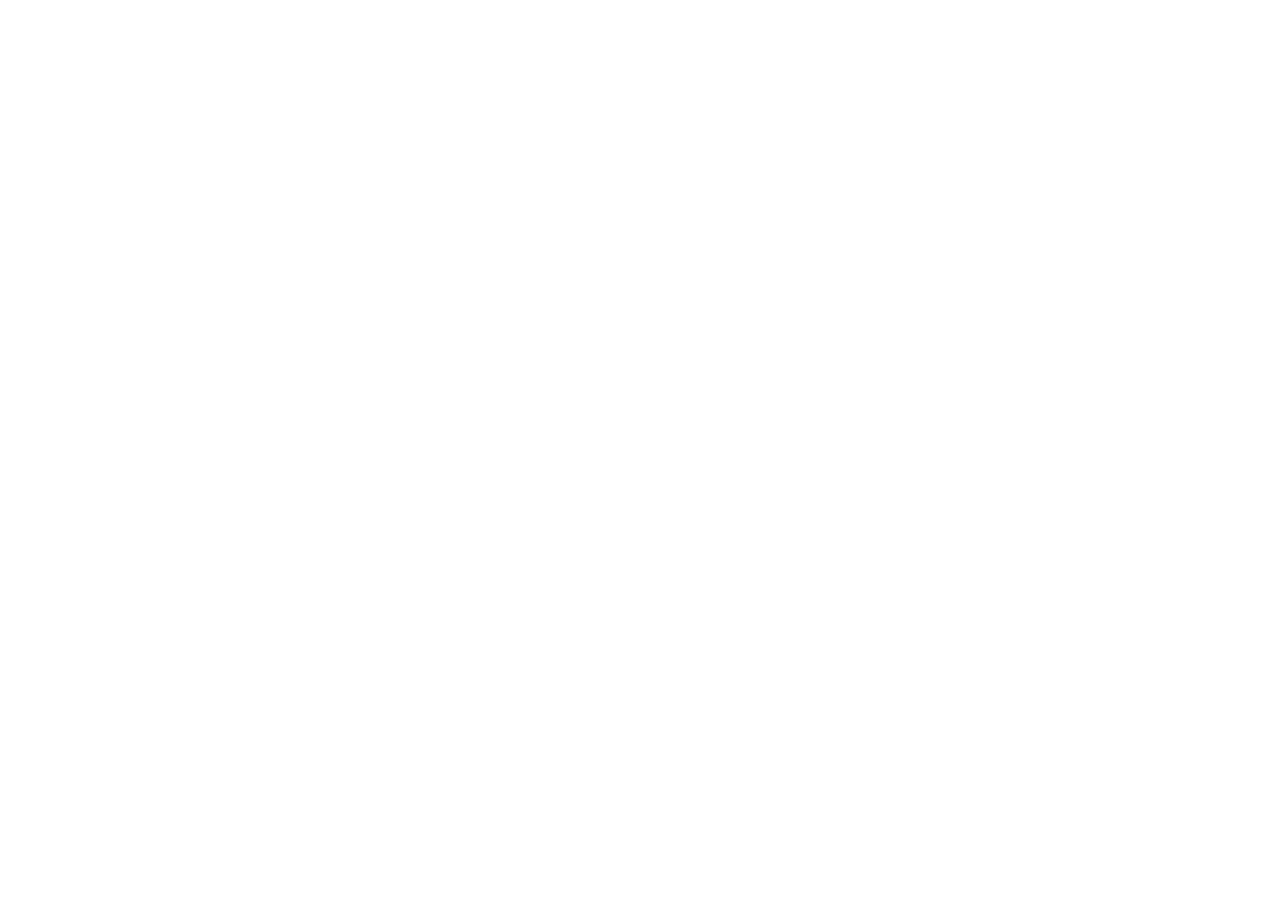
==== src/main/resources/static/index.html @ 495d6cb6 "Lab11 solved" ====
<!DOCTYPE HTML>
<html>
<head>
    <title>Getting Started: Serving Web Content</title>
    <meta http-equiv="Content-Type" content="text/html; charset=UTF-8" />
    <script th:text=""
</head>
<body>
<p>Get your Message => <a href="/hello">here</a></p>
<p>Capitalize your Name => <a href="/capitalize">Go</a> </p>
</body>
</html>
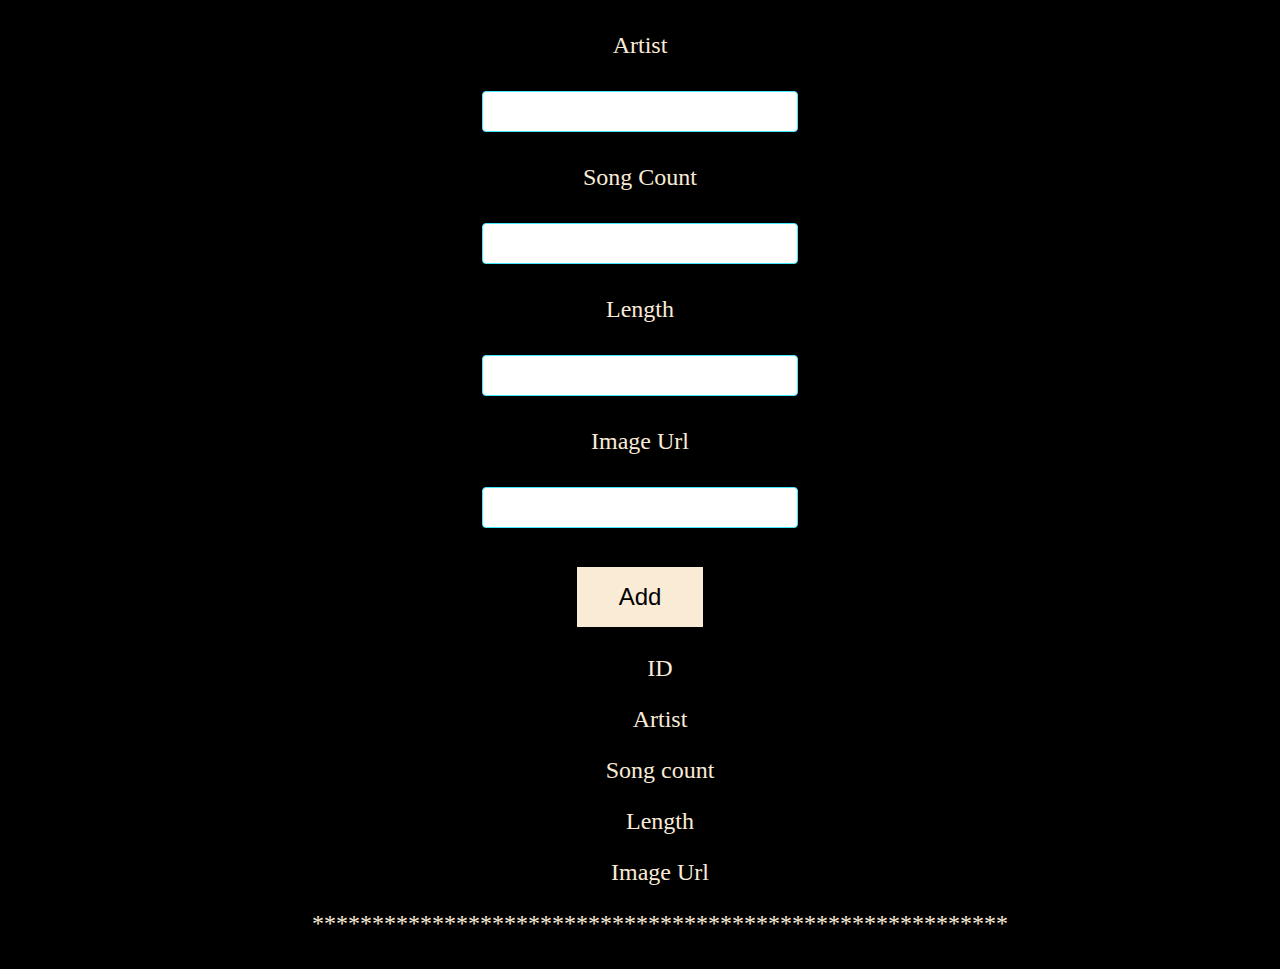
==== commit 2753257d: "Lab12 solved" ====
--- a/src/main/resources/static/index.html
+++ b/src/main/resources/static/index.html
@@ -1,12 +1,38 @@
-<!DOCTYPE HTML>
-<html>
+<!doctype html>
+<html lang="en" xmlns="http://www.w3.org/1999/xhtml"
+      xmlns:th="http://thymeleaf.org">
 <head>
-    <title>Getting Started: Serving Web Content</title>
-    <meta http-equiv="Content-Type" content="text/html; charset=UTF-8" />
-    <script th:text=""
+    <meta charset="UTF-8">
+    <meta name="viewport"
+          content="width=device-width, user-scalable=no, initial-scale=1.0, maximum-scale=1.0, minimum-scale=1.0">
+    <meta http-equiv="X-UA-Compatible" content="ie=edge">
+    <title>All Albums</title>
+    <script th:src="@{/script.js}"></script>
+    <link rel="stylesheet" href="CSS/style.css">
 </head>
-<body>
-<p>Get your Message => <a href="/hello">here</a></p>
-<p>Capitalize your Name => <a href="/capitalize">Go</a> </p>
+<body id="indexForm">
+
+<form action="/addAlbum" method="post" >
+
+    <div id="boxes">
+    <p>Artist</p>
+    <input type="text" name="artist"/>
+    <p>Song Count</p><input type="number" name="songCount"/>
+    <p>Length</p><input type="number" name="length"/>
+    <p>Image Url</p><input type="url" name="imageUrl"/>
+    <br><br><button type="submit">Add</button>
+    </div>
+</form>
+
+<ul th:each="albums: ${AlbumList}">
+    <p>ID</p><span th:text="${albums.id}"></span>
+    <p>Artist</p><span th:text="${albums.artist}"></span>
+    <p>Song count</p><span th:text="${albums.songCount}"></span>
+    <p>Length</p><span th:text="${albums.length}"></span>
+    <p>Image Url</p><span th:text="${albums.imageUrl}"></span>
+
+    <p>**********************************************************</p>
+
+</ul>
 </body>
 </html>--- a/src/main/resources/static/CSS/style.css
+++ b/src/main/resources/static/CSS/style.css
@@ -0,0 +1,50 @@
+
+#hello {
+    color: aqua;
+    text-align-all: center;
+    text-align: center;
+    background-color: black;
+    /*max-font-size: 7000;*/
+    font-size: xxx-large;
+    align-content: center;
+}
+#capitalize {
+    color: aqua;
+    text-align-all: center;
+    text-align: center;
+    background-color: black;
+    /*max-font-size: 7000;*/
+    font-size: xxx-large;
+    align-content: center;
+}
+
+
+#indexForm {
+    background-color: black;
+    color: antiquewhite;
+    font-size: x-large;
+    align-content: center;
+    text-align: center;
+    text-align-all: center;
+}
+
+input[type=text],input[type=number],input[type=url] {
+    width: 25%;
+    padding: 12px 20px;
+    margin: 8px 0;
+    display: inline-block;
+    border: 1px solid #46e8ff;
+    border-radius: 4px;
+    box-sizing: border-box;
+}
+
+button[type=submit] {
+    width: 10%;
+    background-color: antiquewhite;
+    border: none;
+    color: black;
+    padding: 16px 32px;
+    margin: 4px 2px;
+    cursor: pointer;
+    font-size: x-large;
+}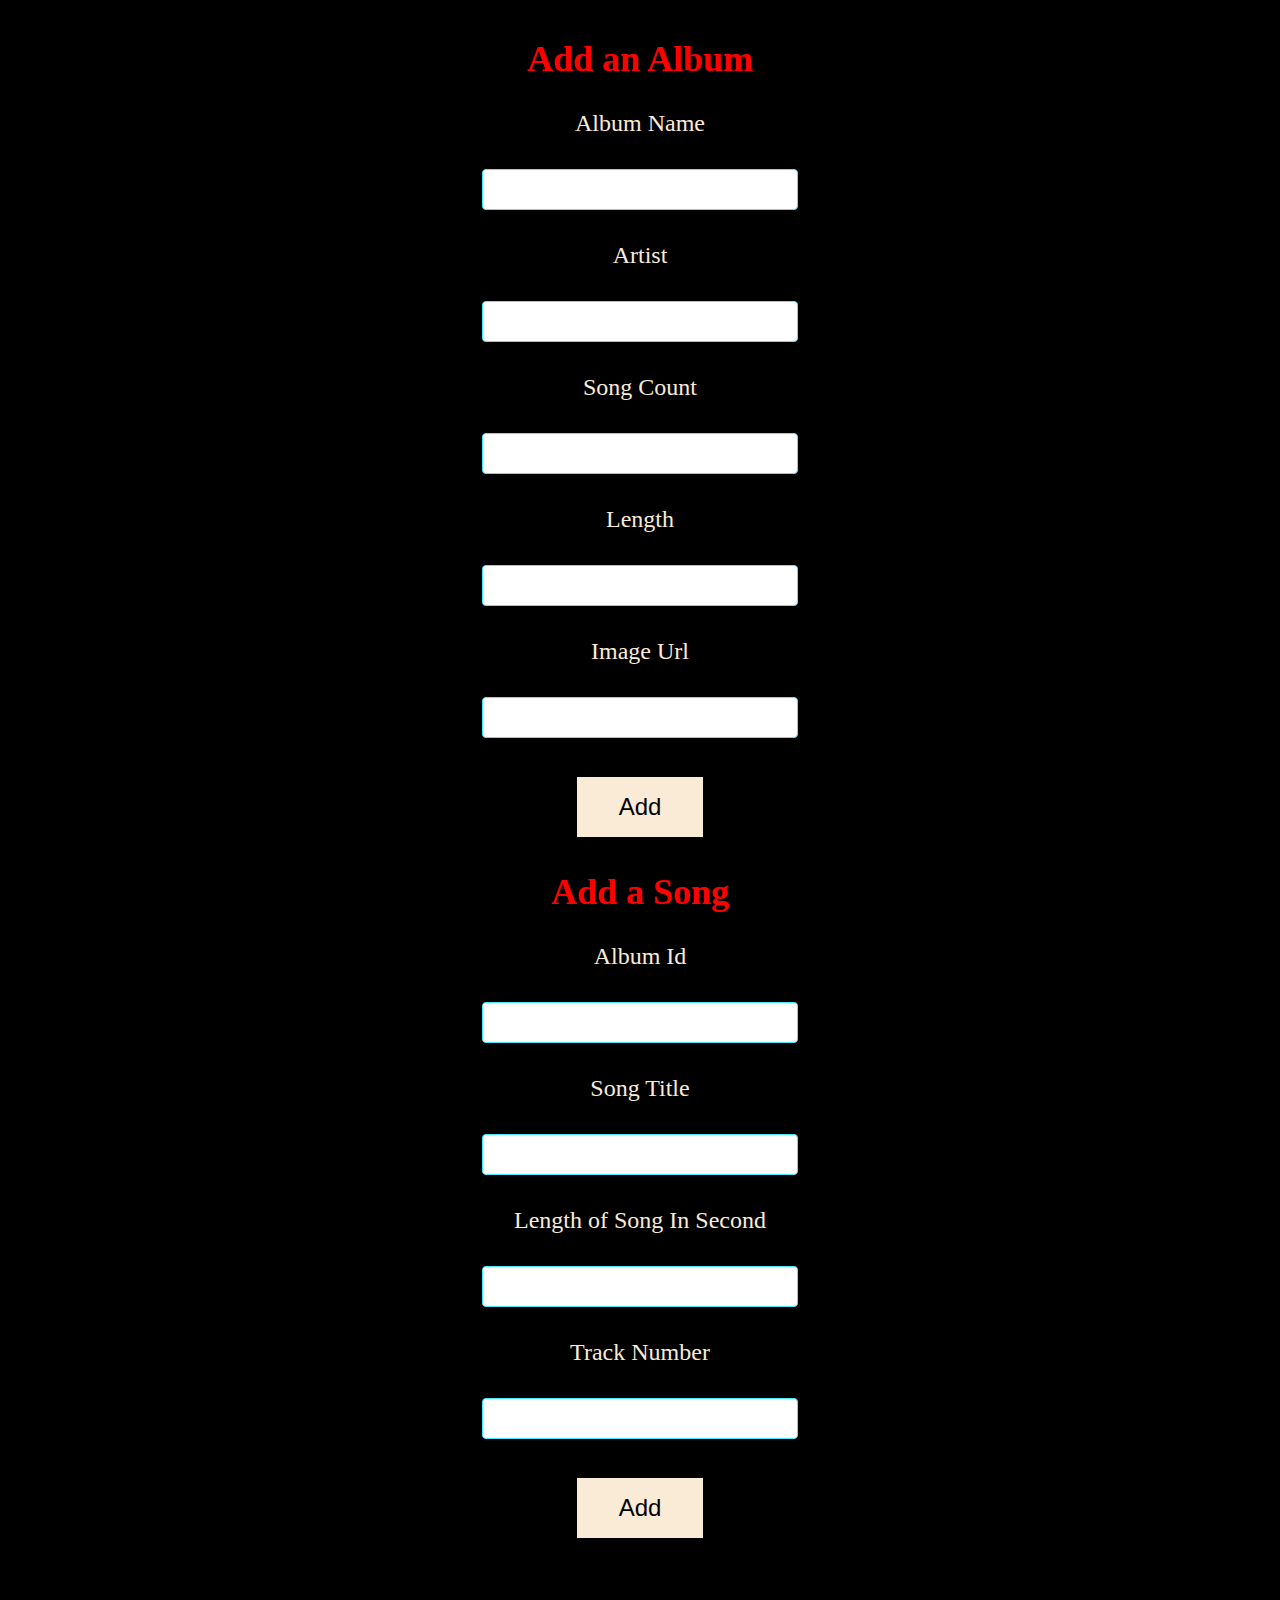
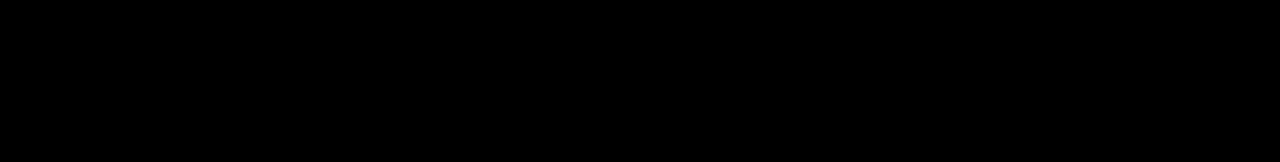
==== commit 6077ec83: "Lab13 solved" ====
--- a/src/main/resources/static/index.html
+++ b/src/main/resources/static/index.html
@@ -10,17 +10,29 @@
     <script th:src="@{/script.js}"></script>
     <link rel="stylesheet" href="CSS/style.css">
 </head>
-<body id="indexForm">
+<body>
 
 <form action="/addAlbum" method="post" >
 
     <div id="boxes">
-    <p>Artist</p>
-    <input type="text" name="artist"/>
+        <h2>Add an Album</h2>
+    <p>Album Name</p><input type="text" name="name"/>
+    <p>Artist</p><input type="text" name="artist"/>
     <p>Song Count</p><input type="number" name="songCount"/>
-    <p>Length</p><input type="number" name="length"/>
+    <p>Length</p><input type="number" name="lengthInSecond"/>
     <p>Image Url</p><input type="url" name="imageUrl"/>
     <br><br><button type="submit">Add</button>
+    </div>
+</form>
+
+<form action="/addSong" method="post" >
+    <div id="boxes2">
+        <h2>Add a Song</h2>
+        <p>Album Id</p><input type="number" name="AlbumId"/>
+        <p>Song Title</p><input type="text" name="title"/>
+        <p>Length of Song In Second</p><input type="number" name="lengthInSecond"/>
+        <p>Track Number</p><input type="number" name="trackNumber"/>
+        <br><br><button type="submit">Add</button>
     </div>
 </form>
 
--- a/src/main/resources/static/CSS/style.css
+++ b/src/main/resources/static/CSS/style.css
@@ -18,14 +18,21 @@
     align-content: center;
 }
 
+body{
+    background-color: black;
+}
 
-#indexForm {
+#boxes,#boxes2 {
     background-color: black;
     color: antiquewhite;
     font-size: x-large;
     align-content: center;
     text-align: center;
     text-align-all: center;
+}
+
+h2{
+    color: red;
 }
 
 input[type=text],input[type=number],input[type=url] {
